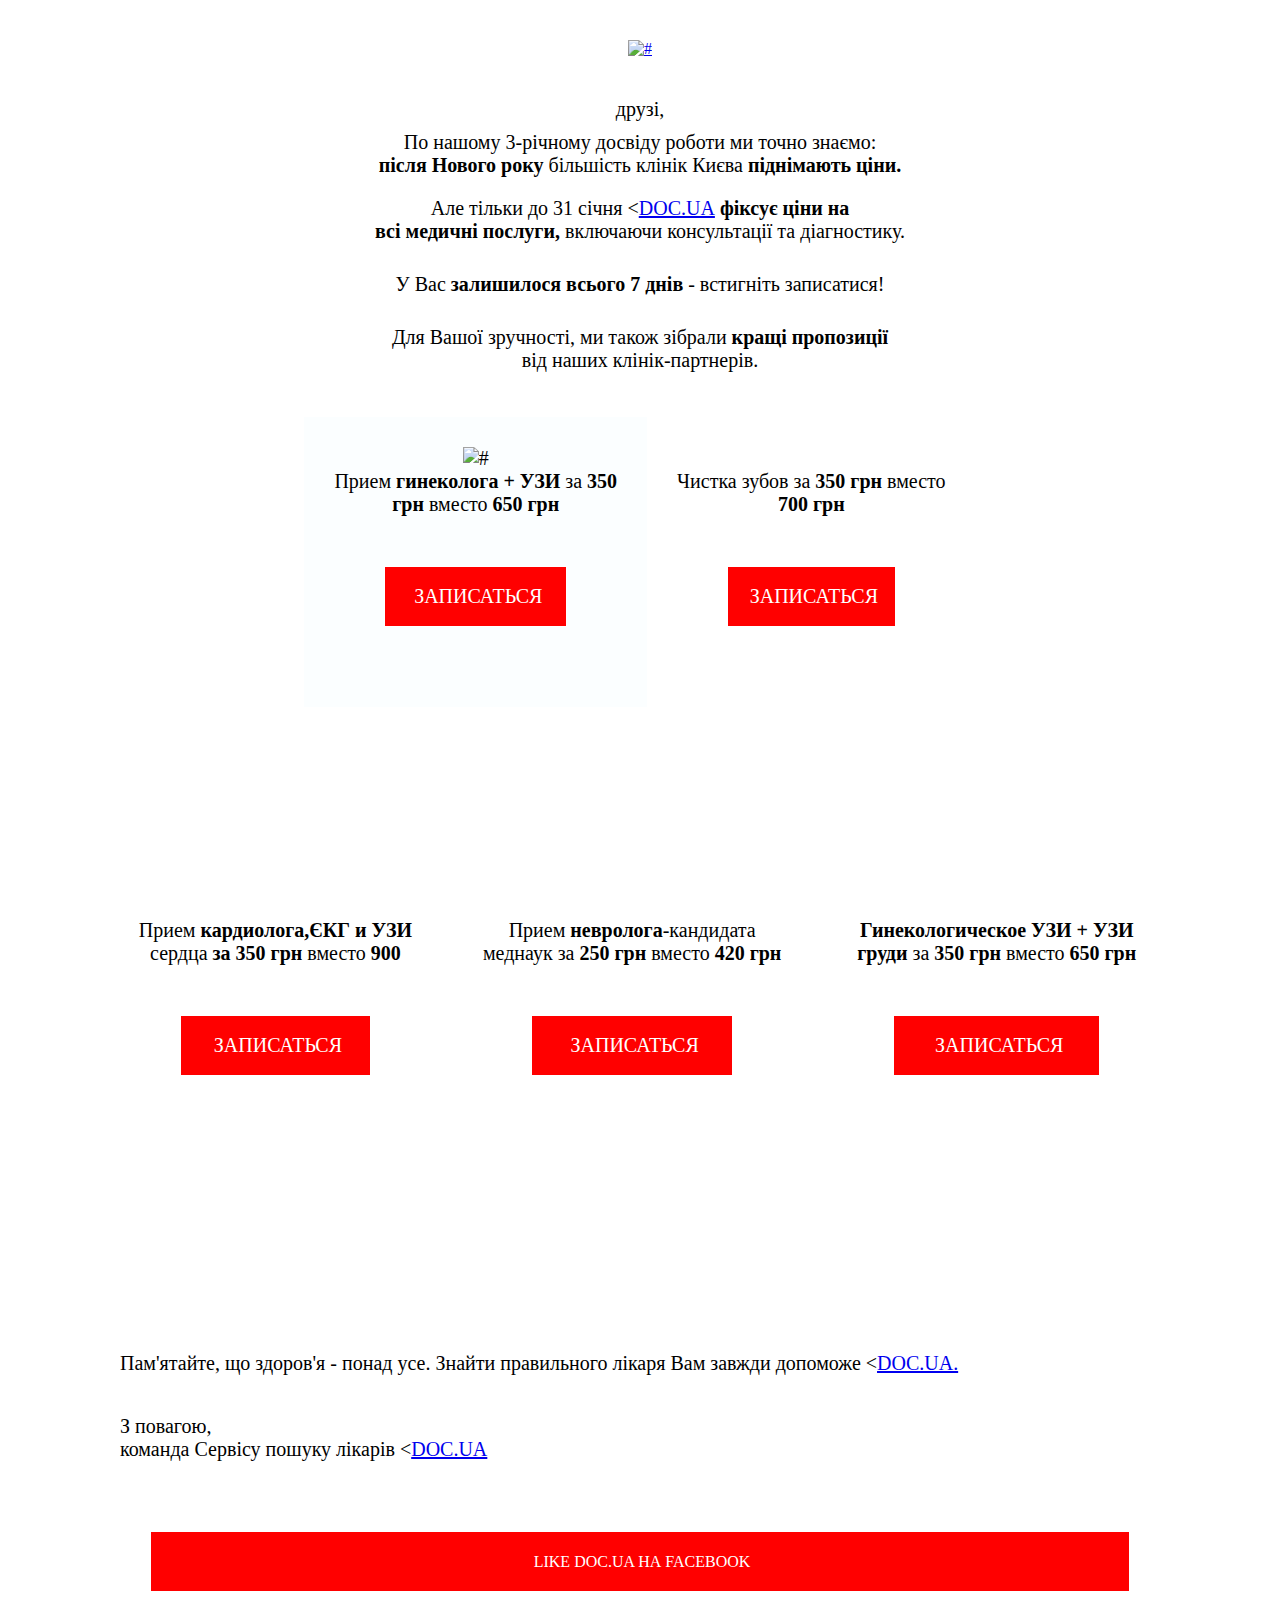
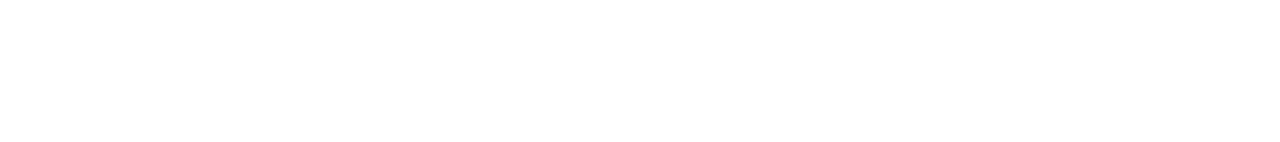
==== doc_ua/index.html @ dff720b4 "Add files via upload" ====
<!DOCTYPE html>
<html lang="uk">
    <head>
	    <title>doc_ua</title>
	    <meta charset="UTF-8">
	    <link rel="stylesheet" href="styles/styles.css">
    </head>
    <body>
	    <header>
              <!--Шапка початок-->		      
               <div class="logo">
		           <a href="#">
		             <img src="file:///C:/Users/Lenovo/Documents/front-end/doc_ua_src/header_bg.gif" alt="#">
		           </a>
		        </div>
                    <div class="druzi"><p>друзі,</p>
                        </div>
                    <div class="druzi_2">По нашому 3-річному досвіду роботи ми точно знаємо: <p><strong>після Нового року</strong> більшість клінік Києва <strong>піднімають ціни.</strong></p>
                        </div>
                    <div class="druzi_3"><p>Але тільки до 31 січня <<a href="#">DOC.UA</a><strong> фіксує ціни на <p>всі медичні послуги,</strong> включаючи консультації та діагностику.</p></p>
                        </div>
                    <div class="druzi_4">У Вас <strong>залишилося всього 7 днів</strong> - встигніть записатися!
                        </div>
                    <div class="druzi_5">Для Вашої зручності, ми також зібрали <strong>кращі пропозиції</strong> <p>від наших клінік-партнерів.</p>
                        </div>
                </div>
               <!-- Картинки -->
                <div class="container">
                   <div class="foto_1">
                	   <img src="file:///C:/Users/Lenovo/Documents/front-end/doc_ua_src/i1.png" alt="#"><p>Прием <strong>гинеколога + УЗИ</strong> за <strong>350<p>грн</strong> вместо <strong>650 грн</strong></p></p></a>
                	   <a href="#" class="btn"><i class="far fa-file-pdf"></i>&nbsp;Записаться</a>
                	</div>
                    <div class="foto_2">
                    	<img src="file:///C:/Users/Lenovo/Documents/front-end/doc_ua_src/i2.png" alt=""><p>Чистка зубов за <strong>350 грн</strong> вместо <p><strong>700 грн</strong></p></p></a>
                    	<a href="#" class="btn"><i class="far fa-file-pdf"></i>&nbsp;Записаться</a>
                    </div>
                </div>     
	    </header>
	    <footer>
	    	<div class="container_2">
	    		<div class="foto_3">
                  <img src="file:///C:/Users/Lenovo/Documents/front-end/doc_ua_src/i3.png" alt="">Прием <strong>кардиолога,ЄКГ и УЗИ</strong> сердца <strong>за 350 грн</strong> вместо <strong>900</strong>
                  <a href="#" class="btn"><i class="far fa-file-pdf"></i>&nbsp;Записаться</a> 
                </div>
                <div class="foto_4">
                	<img src="file:///C:/Users/Lenovo/Documents/front-end/doc_ua_src/i4.png" alt="">Прием <strong>невролога</strong>-кандидата меднаук за <strong>250 грн</strong> вместо <strong>420 грн</strong>
                	<a href="#" class="btn"><i class="far fa-file-pdf"></i>&nbsp;Записаться</a>
                </div>
                <div class="foto_5">
                	<img src="file:///C:/Users/Lenovo/Documents/front-end/doc_ua_src/i5.png" alt=""><strong>Гинекологическое УЗИ + УЗИ груди</strong> за <strong>350 грн</strong>  вместо <strong>650 грн</strong>
                	<a href="#" class="btn"><i class="far fa-file-pdf"></i>&nbsp;Записаться</a>
                </div>
	    	</div>	  
	    </footer>
	    <main>
	    	<div class="doc">
	    		<div class="doc_ua"><p>Пам'ятайте, що здоров'я - понад усе. Знайти правильного лікаря Вам завжди допоможе <<a href="#">DOC.UA.</a></p>
	    	</div>
	    	<div class="doc_ua_2">
	    		<p>З повагою,<p/>
                команда Сервісу пошуку лікарів <<a href="#">DOC.UA</a></div>
                <a href="#" class="btn"><i class="far fa-file-pdf"></i>&nbsp;Like Doc.ua на facebook</a>
	    	</div>
	    </main>
    </body>
</html>
---- doc_ua/styles/styles.css ----
*{
  margin:0;
  padding:0;
  box-sizing:border-box;
}

/*header
====================*/

header{
	margin: 40px;
	padding: 0px;
}

/*logo
====================*/

.logo{
    display: flex;
    justify-content: center;
    margin: 40px;
}

img{
	width: 100%;

}

.druzi{
    text-align: center;
    margin: 10px;
    font-size: 20px;
}

.druzi_2{
    text-align: center;
    margin: 10px;
    font-size: 20px;
}

.druzi_3{
    text-align: center;
    margin: 20px;
    font-size: 20px;
}

.druzi_4{
    text-align: center;
    margin: 30px;
    font-size: 20px;
}

.druzi_5{
    text-align: center;
    margin: 30px;
    font-size: 20px;
}

/*container
====================*/

.container{
	display: flex;
	flex-direction: row;
	flex-wrap: nowrap;
	justify-content: center;
	align-items: center;
	align-content: stretch;
	padding: 15px;
}

.foto_1{
	text-align: center;
	display: block;
	background-color: #fbfeff;
	padding: 30px;
	font-size: 20px;
}

.foto_2{
    text-align: center;
    padding: 30px;
    font-size: 20px;
}

.btn{
	display: block;
	border:1px solid #fff;
	text-align: center;
	line-height: 59px;
	text-transform: uppercase;
	text-decoration: none;
	color:#fff;
	background-color: red;
	margin: 50px;
}

/*footer
====================*/

footer{
    /*background-color: green;*/
}

.container_2{
	display: flex;
	flex-direction: row;
	flex-wrap: nowrap;
	justify-content: center;
	align-items: center;
	align-content: stretch;
	margin: 100px;
	height: 400px;
}

.foto_3{
	text-align: center;
	padding: 30px;
	font-size: 20px;
}

.foto_4{
	text-align: center;
	padding: 30px;
	font-size: 20px;
}

.foto_5{
	text-align: center;
	padding: 30px;
	font-size: 20px;
}

/*main
====================*/
main{
    /*background-color: red;*/
    padding: 10px;
    margin: 90px;
}

.doc_ua{
    padding: 20px;
    font-size: 20px;
}

.doc_ua_2{
	 padding: 20px;
    font-size: 20px;
}
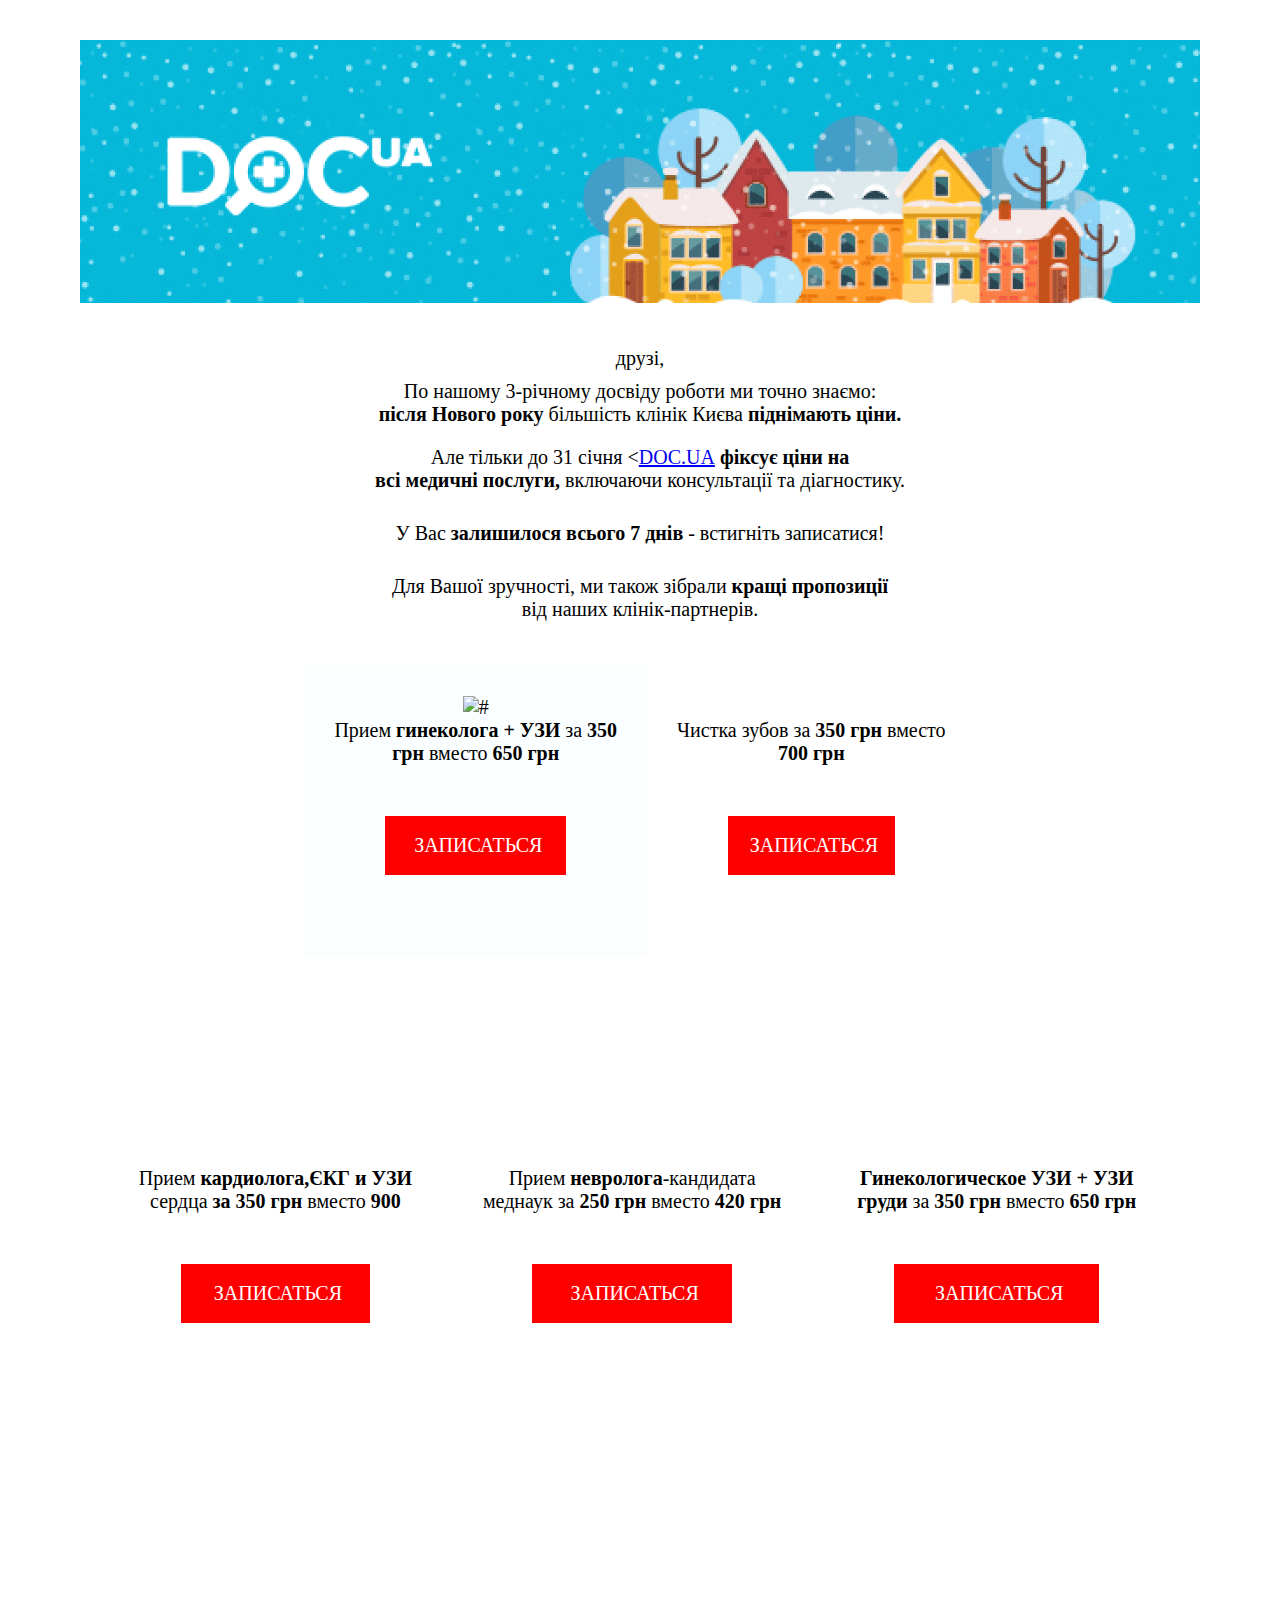
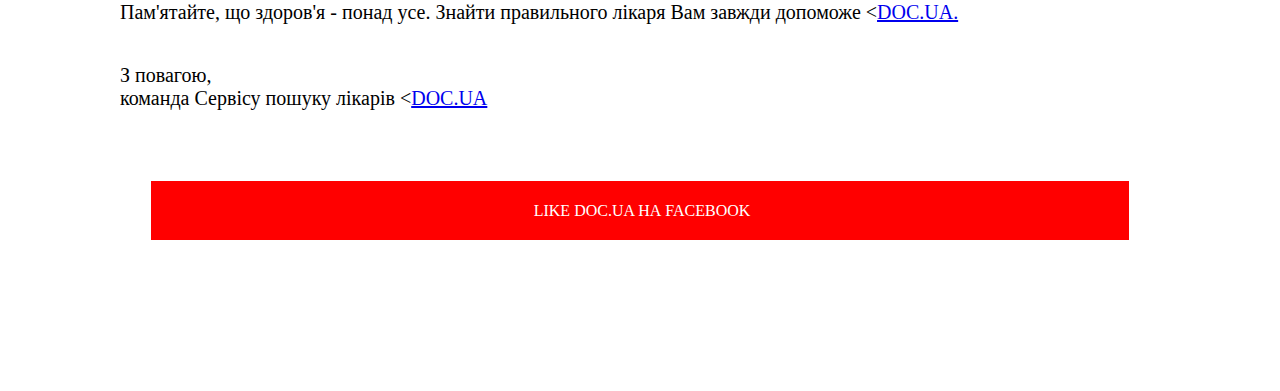
==== commit 66d30c1a: "Update index.html" ====
--- a/doc_ua/index.html
+++ b/doc_ua/index.html
@@ -10,7 +10,7 @@
               <!--Шапка початок-->		      
                <div class="logo">
 		           <a href="#">
-		             <img src="file:///C:/Users/Lenovo/Documents/front-end/doc_ua_src/header_bg.gif" alt="#">
+		             <img src="img/header_bg.gif" alt="#">
 		           </a>
 		        </div>
                     <div class="druzi"><p>друзі,</p>
@@ -27,11 +27,11 @@
                <!-- Картинки -->
                 <div class="container">
                    <div class="foto_1">
-                	   <img src="file:///C:/Users/Lenovo/Documents/front-end/doc_ua_src/i1.png" alt="#"><p>Прием <strong>гинеколога + УЗИ</strong> за <strong>350<p>грн</strong> вместо <strong>650 грн</strong></p></p></a>
+                	   <img src="file:///C:/Users/Lenovo/Documents/front-end/doc_ua/img/i1.png" alt="#"><p>Прием <strong>гинеколога + УЗИ</strong> за <strong>350<p>грн</strong> вместо <strong>650 грн</strong></p></p></a>
                 	   <a href="#" class="btn"><i class="far fa-file-pdf"></i>&nbsp;Записаться</a>
                 	</div>
                     <div class="foto_2">
-                    	<img src="file:///C:/Users/Lenovo/Documents/front-end/doc_ua_src/i2.png" alt=""><p>Чистка зубов за <strong>350 грн</strong> вместо <p><strong>700 грн</strong></p></p></a>
+                    	<img src="file:///C:/Users/Lenovo/Documents/front-end/doc_ua/img/i2.png" alt=""><p>Чистка зубов за <strong>350 грн</strong> вместо <p><strong>700 грн</strong></p></p></a>
                     	<a href="#" class="btn"><i class="far fa-file-pdf"></i>&nbsp;Записаться</a>
                     </div>
                 </div>     
@@ -39,15 +39,15 @@
 	    <footer>
 	    	<div class="container_2">
 	    		<div class="foto_3">
-                  <img src="file:///C:/Users/Lenovo/Documents/front-end/doc_ua_src/i3.png" alt="">Прием <strong>кардиолога,ЄКГ и УЗИ</strong> сердца <strong>за 350 грн</strong> вместо <strong>900</strong>
+                  <img src="file:///C:/Users/Lenovo/Documents/front-end/doc_ua/img/i3.png" alt="">Прием <strong>кардиолога,ЄКГ и УЗИ</strong> сердца <strong>за 350 грн</strong> вместо <strong>900</strong>
                   <a href="#" class="btn"><i class="far fa-file-pdf"></i>&nbsp;Записаться</a> 
                 </div>
                 <div class="foto_4">
-                	<img src="file:///C:/Users/Lenovo/Documents/front-end/doc_ua_src/i4.png" alt="">Прием <strong>невролога</strong>-кандидата меднаук за <strong>250 грн</strong> вместо <strong>420 грн</strong>
+                	<img src="file:///C:/Users/Lenovo/Documents/front-end/doc_ua/img/i4.png" alt="">Прием <strong>невролога</strong>-кандидата меднаук за <strong>250 грн</strong> вместо <strong>420 грн</strong>
                 	<a href="#" class="btn"><i class="far fa-file-pdf"></i>&nbsp;Записаться</a>
                 </div>
                 <div class="foto_5">
-                	<img src="file:///C:/Users/Lenovo/Documents/front-end/doc_ua_src/i5.png" alt=""><strong>Гинекологическое УЗИ + УЗИ груди</strong> за <strong>350 грн</strong>  вместо <strong>650 грн</strong>
+                	<img src="file:///C:/Users/Lenovo/Documents/front-end/doc_ua/img/i5.png" alt=""><strong>Гинекологическое УЗИ + УЗИ груди</strong> за <strong>350 грн</strong>  вместо <strong>650 грн</strong>
                 	<a href="#" class="btn"><i class="far fa-file-pdf"></i>&nbsp;Записаться</a>
                 </div>
 	    	</div>	  
@@ -63,4 +63,4 @@
 	    	</div>
 	    </main>
     </body>
-</html>+</html>
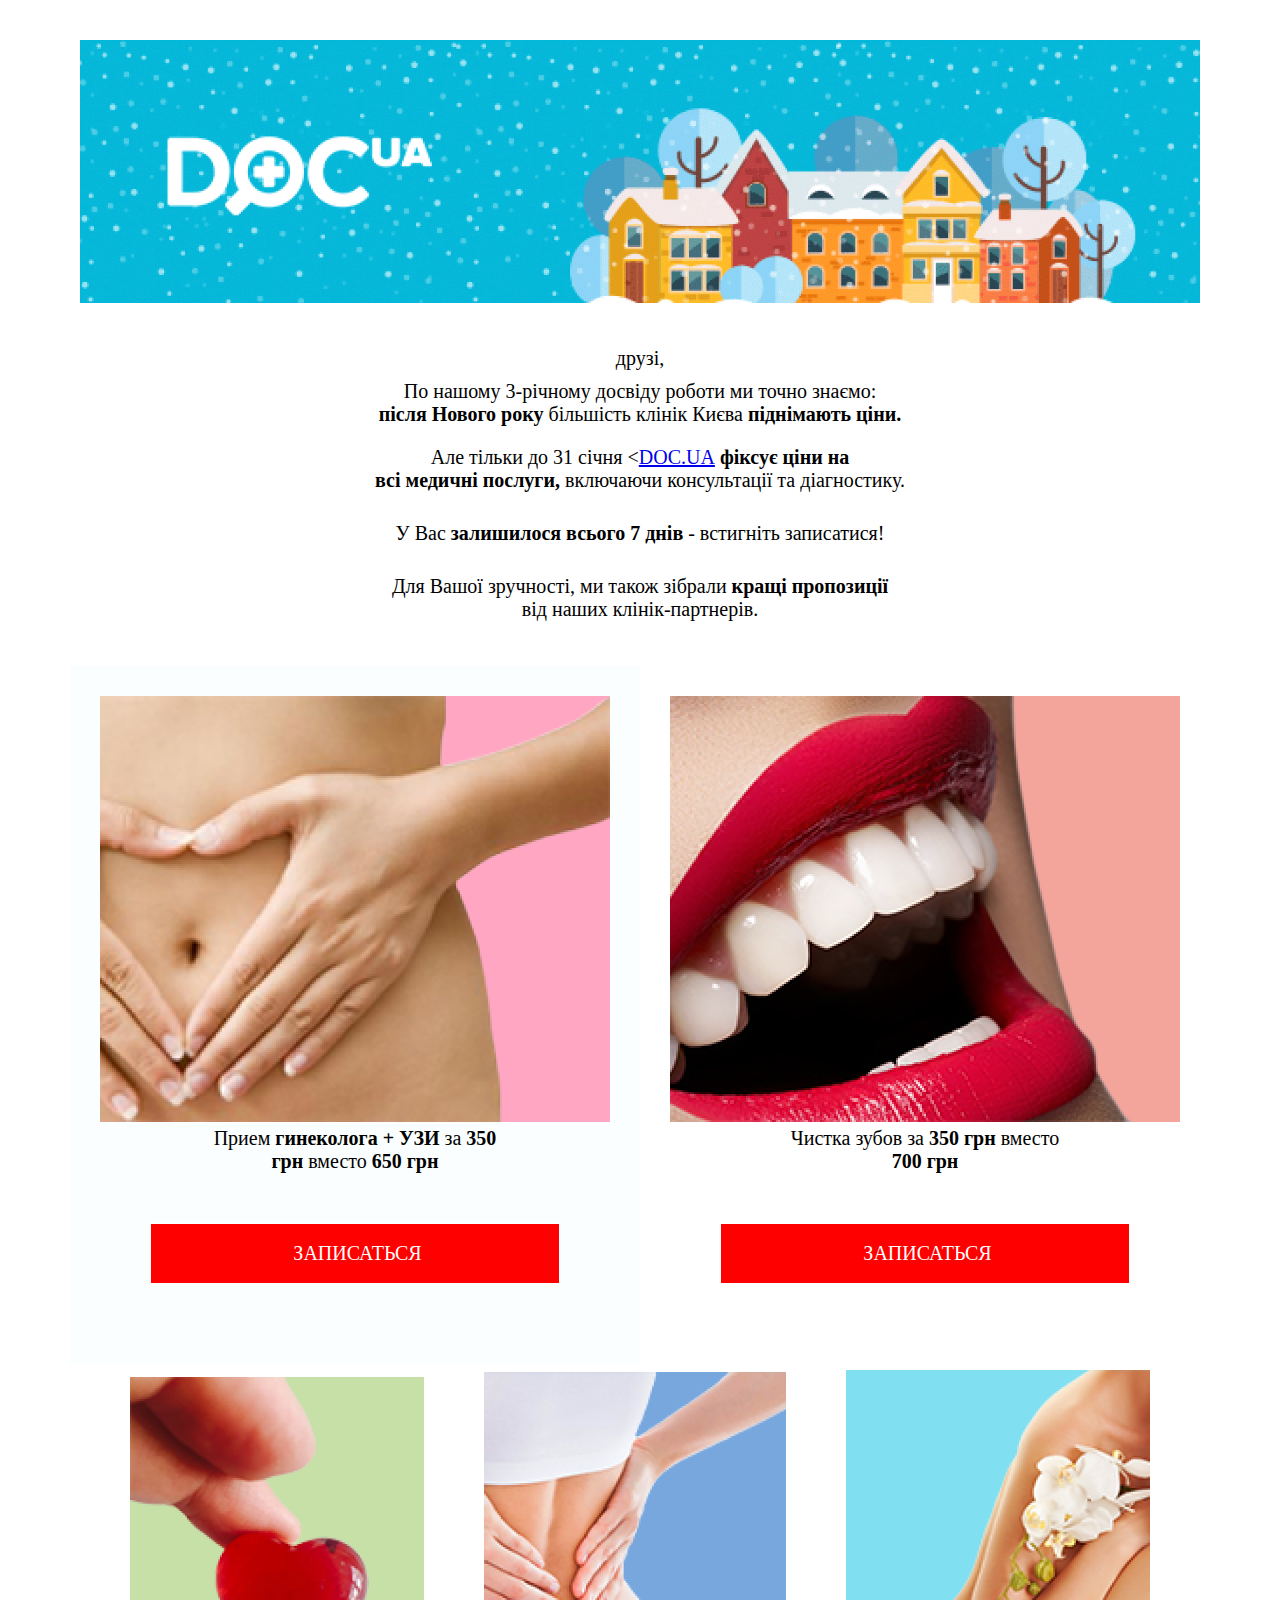
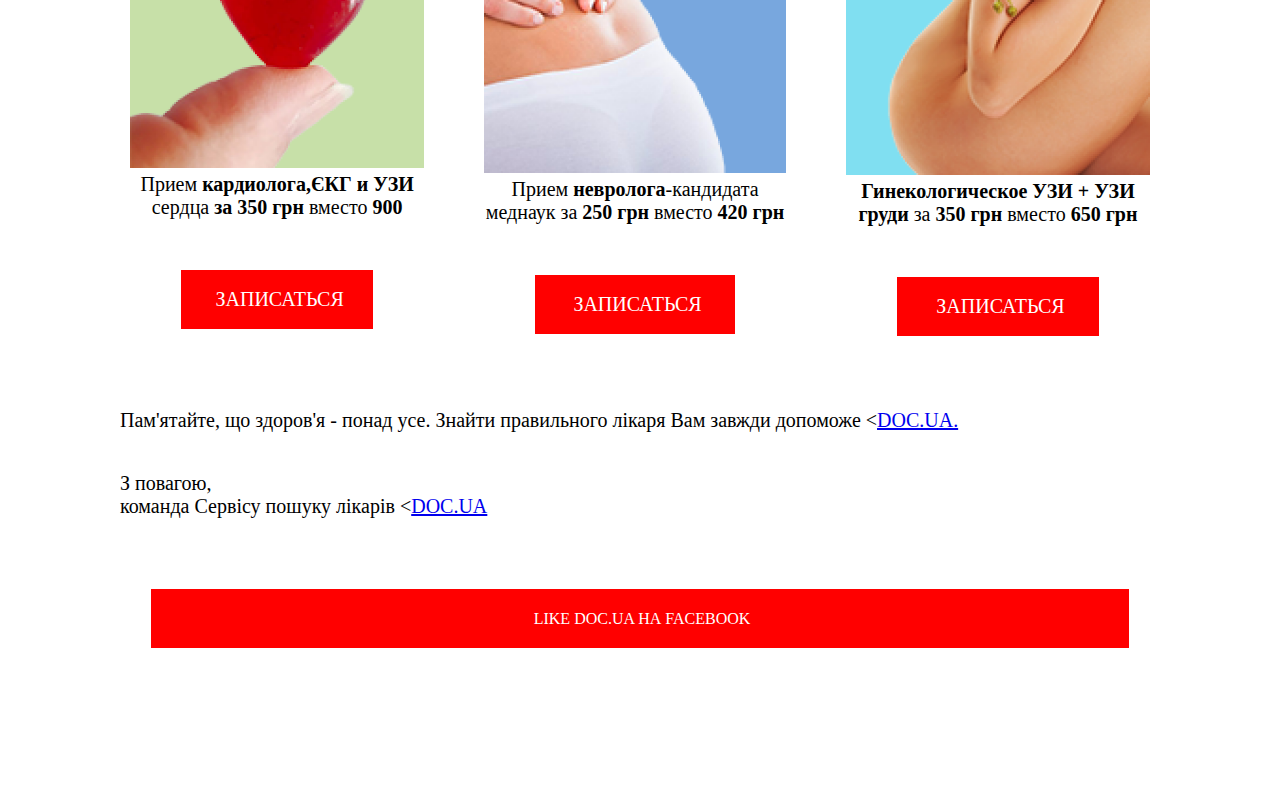
==== commit 835374a4: "Update index.html" ====
--- a/doc_ua/index.html
+++ b/doc_ua/index.html
@@ -27,11 +27,11 @@
                <!-- Картинки -->
                 <div class="container">
                    <div class="foto_1">
-                	   <img src="file:///C:/Users/Lenovo/Documents/front-end/doc_ua/img/i1.png" alt="#"><p>Прием <strong>гинеколога + УЗИ</strong> за <strong>350<p>грн</strong> вместо <strong>650 грн</strong></p></p></a>
+                	   <img src="img/i1.png" alt="#"><p>Прием <strong>гинеколога + УЗИ</strong> за <strong>350<p>грн</strong> вместо <strong>650 грн</strong></p></p></a>
                 	   <a href="#" class="btn"><i class="far fa-file-pdf"></i>&nbsp;Записаться</a>
                 	</div>
                     <div class="foto_2">
-                    	<img src="file:///C:/Users/Lenovo/Documents/front-end/doc_ua/img/i2.png" alt=""><p>Чистка зубов за <strong>350 грн</strong> вместо <p><strong>700 грн</strong></p></p></a>
+                    	<img src="img/i2.png" alt=""><p>Чистка зубов за <strong>350 грн</strong> вместо <p><strong>700 грн</strong></p></p></a>
                     	<a href="#" class="btn"><i class="far fa-file-pdf"></i>&nbsp;Записаться</a>
                     </div>
                 </div>     
@@ -39,15 +39,15 @@
 	    <footer>
 	    	<div class="container_2">
 	    		<div class="foto_3">
-                  <img src="file:///C:/Users/Lenovo/Documents/front-end/doc_ua/img/i3.png" alt="">Прием <strong>кардиолога,ЄКГ и УЗИ</strong> сердца <strong>за 350 грн</strong> вместо <strong>900</strong>
+                  <img src="img/i3.png" alt="">Прием <strong>кардиолога,ЄКГ и УЗИ</strong> сердца <strong>за 350 грн</strong> вместо <strong>900</strong>
                   <a href="#" class="btn"><i class="far fa-file-pdf"></i>&nbsp;Записаться</a> 
                 </div>
                 <div class="foto_4">
-                	<img src="file:///C:/Users/Lenovo/Documents/front-end/doc_ua/img/i4.png" alt="">Прием <strong>невролога</strong>-кандидата меднаук за <strong>250 грн</strong> вместо <strong>420 грн</strong>
+                	<img src="img/i4.png" alt="">Прием <strong>невролога</strong>-кандидата меднаук за <strong>250 грн</strong> вместо <strong>420 грн</strong>
                 	<a href="#" class="btn"><i class="far fa-file-pdf"></i>&nbsp;Записаться</a>
                 </div>
                 <div class="foto_5">
-                	<img src="file:///C:/Users/Lenovo/Documents/front-end/doc_ua/img/i5.png" alt=""><strong>Гинекологическое УЗИ + УЗИ груди</strong> за <strong>350 грн</strong>  вместо <strong>650 грн</strong>
+                	<img src="img/i5.png" alt=""><strong>Гинекологическое УЗИ + УЗИ груди</strong> за <strong>350 грн</strong>  вместо <strong>650 грн</strong>
                 	<a href="#" class="btn"><i class="far fa-file-pdf"></i>&nbsp;Записаться</a>
                 </div>
 	    	</div>	  
